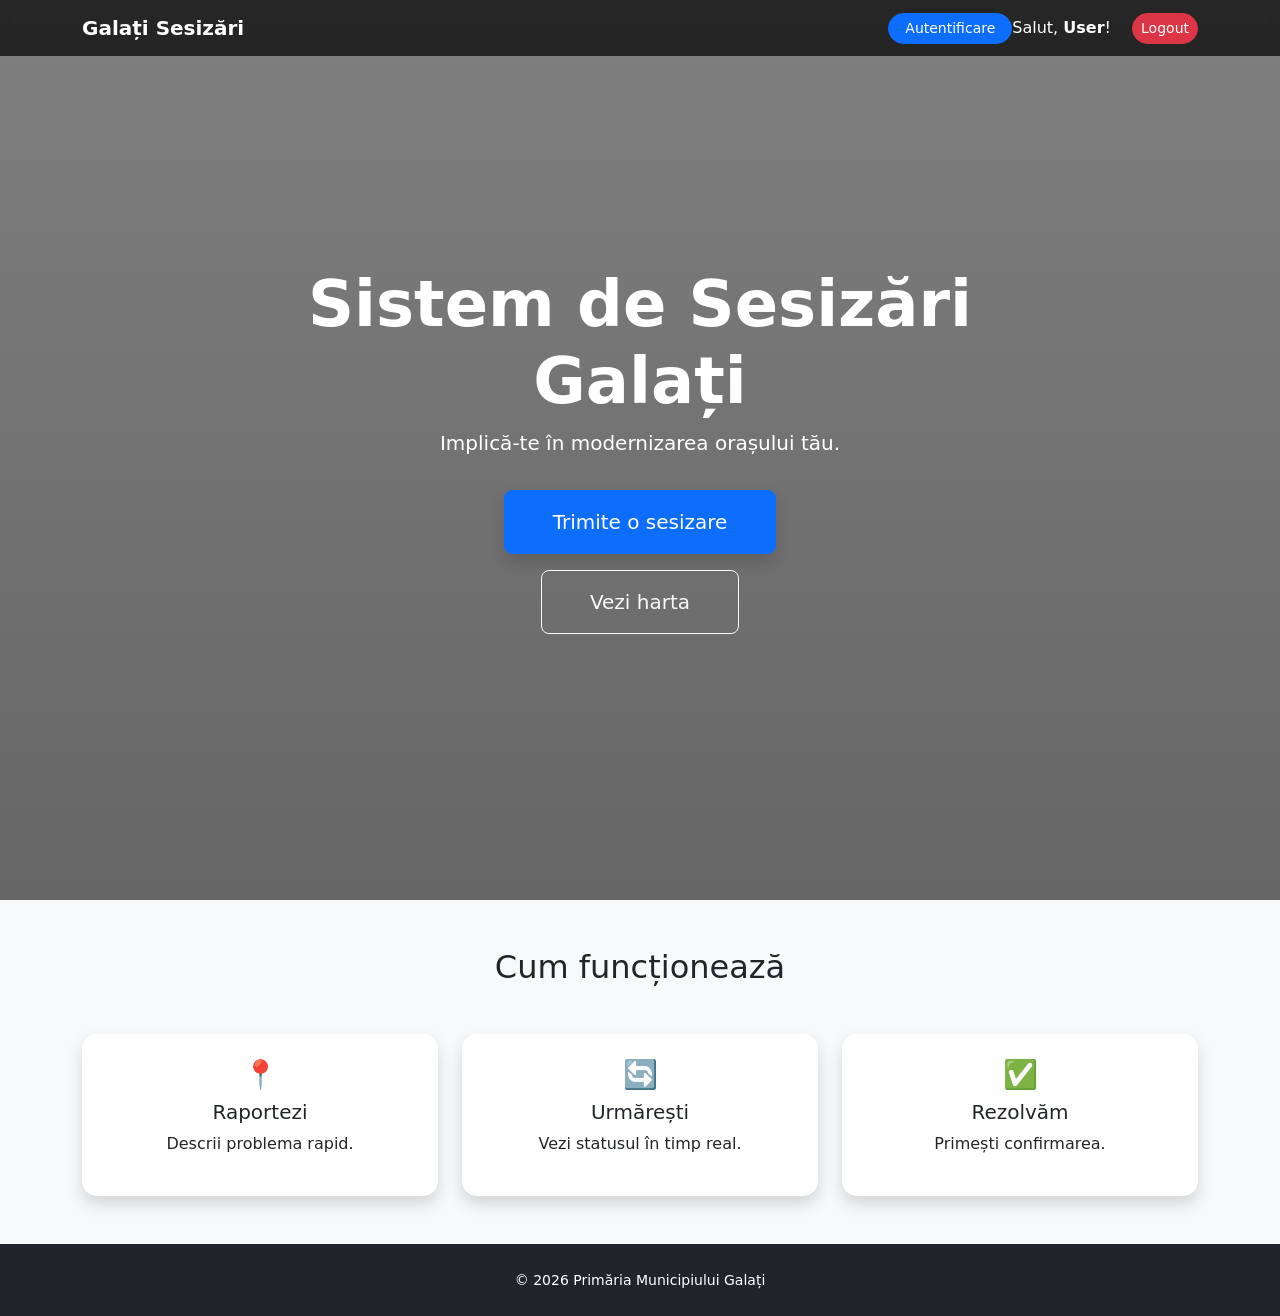
==== src/main/resources/templates/index.html @ 417d04a7 "miauergwrgw" ====
<!DOCTYPE html>
<html lang="ro" xmlns:th="http://www.thymeleaf.org">
<head>
    <meta charset="UTF-8">
    <meta name="viewport" content="width=device-width, initial-scale=1.0">
    <title>Sistem Sesizări Galați</title>
    <link href="https://cdn.jsdelivr.net/npm/bootstrap@5.3.7/dist/css/bootstrap.min.css" rel="stylesheet">
    <link rel="stylesheet" th:href="@{/css/style.css}">
    <style>
        .hero {
            height: 100vh;
            background: linear-gradient(rgba(0,0,0,0.5), rgba(0,0,0,0.6)), url('/images/galati.jpg') no-repeat center center/cover;
            display: flex; align-items: center; justify-content: center; color: white; text-align: center;
        }
        .custom-nav { background: rgba(0, 0, 0, 0.7); backdrop-filter: blur(5px); }
        .card { border: none; border-radius: 15px; transition: 0.3s; }
        .card:hover { transform: translateY(-10px); shadow: 0 10px 20px rgba(0,0,0,0.2); }
    </style>
</head>
<body>
<nav class="navbar navbar-expand-lg navbar-dark fixed-top custom-nav">
    <div class="container">
        <a class="navbar-brand fw-bold" href="/">Galați Sesizări</a>
        <div class="d-flex align-items-center">
            <a th:if="${session.utilizatorLogat == null}" href="/login" class="btn btn-primary btn-sm rounded-pill px-3">Autentificare</a>
            <div th:if="${session.utilizatorLogat != null}">
                <span class="text-white me-3">Salut, <b th:text="${session.utilizatorLogat.prenume}">User</b>!</span>
                <a href="/logout" class="btn btn-danger btn-sm rounded-pill">Logout</a>
            </div>
        </div>
    </div>
</nav>

<section class="hero">
    <div class="container">
        <h1 class="display-3 fw-bold">Sistem de Sesizări<br>Galați</h1>
        <p class="lead">Implică-te în modernizarea orașului tău.</p>
        <a th:href="${session.utilizatorLogat != null ? '/sesizare/noua' : '/login'}" class="btn btn-primary btn-lg px-5 py-3 mt-3 shadow">Trimite o sesizare</a>
        <br>
        <a href="/harta-sesizarilor" class="btn btn-outline-light btn-lg px-5 py-3 mt-3">Vezi harta</a>
    </div>
</section>

<section class="py-5 bg-light">
    <div class="container text-center">
        <h2 class="mb-5">Cum funcționează</h2>
        <div class="row g-4">
            <div class="col-md-4"><div class="card shadow p-4 h-100"><h3>📍</h3><h5>Raportezi</h5><p>Descrii problema rapid.</p></div></div>
            <div class="col-md-4"><div class="card shadow p-4 h-100"><h3>🔄</h3><h5>Urmărești</h5><p>Vezi statusul în timp real.</p></div></div>
            <div class="col-md-4"><div class="card shadow p-4 h-100"><h3>✅</h3><h5>Rezolvăm</h5><p>Primești confirmarea.</p></div></div>
        </div>
    </div>
</section>

<footer class="bg-dark text-white text-center py-4">
    <small>© 2026 Primăria Municipiului Galați</small>
</footer>
</body>
</html>
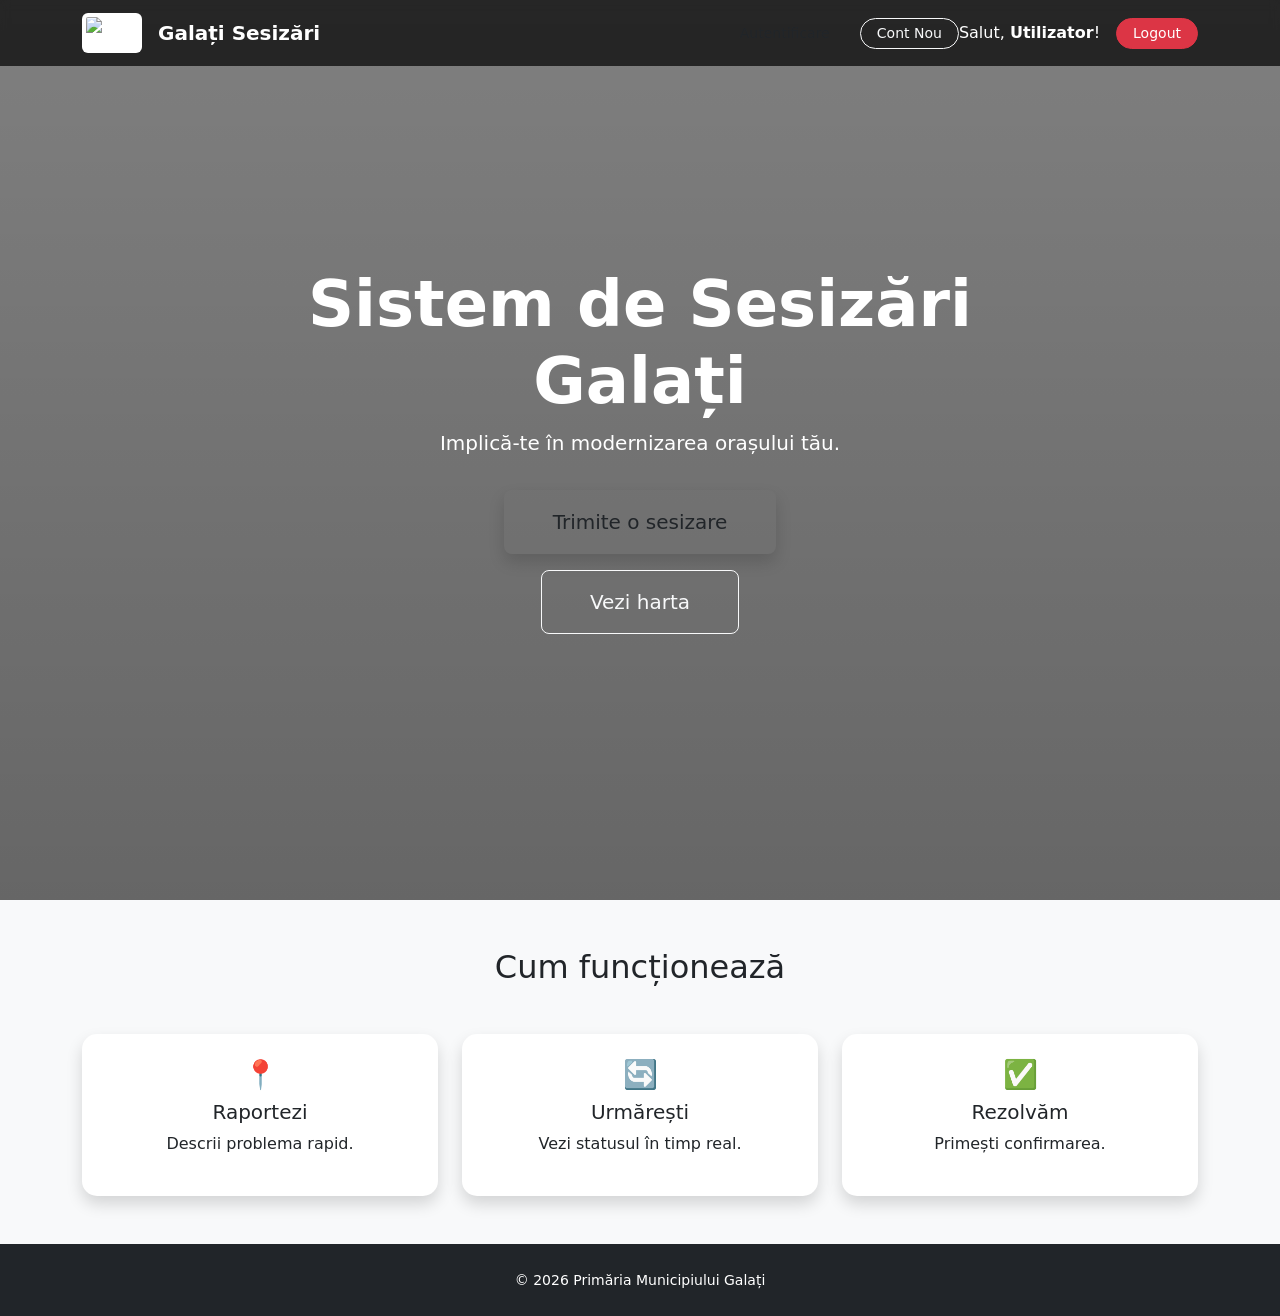
==== commit 44930cff: "miauergwrgw" ====
--- a/src/main/resources/templates/index.html
+++ b/src/main/resources/templates/index.html
@@ -20,13 +20,29 @@
 <body>
 <nav class="navbar navbar-expand-lg navbar-dark fixed-top custom-nav">
     <div class="container">
-        <a class="navbar-brand fw-bold" href="/">Galați Sesizări</a>
-        <div class="d-flex align-items-center">
-            <a th:if="${session.utilizatorLogat == null}" href="/login" class="btn btn-primary btn-sm rounded-pill px-3">Autentificare</a>
-            <div th:if="${session.utilizatorLogat != null}">
-                <span class="text-white me-3">Salut, <b th:text="${session.utilizatorLogat.prenume}">User</b>!</span>
-                <a href="/logout" class="btn btn-danger btn-sm rounded-pill">Logout</a>
+        <a class="navbar-brand fw-bold d-flex align-items-center" href="/">
+            <img th:src="@{/images/logo-gl.png}"
+                 alt="Logo"
+                 width="60"
+                 height="40"
+                 class="d-inline-block align-top me-3 bg-white p-1 rounded">
+            Galați Sesizări
+        </a>
+        <div class="ms-auto d-flex align-items-center">
+
+            <div th:if="${session.utilizatorLogat == null}">
+                <a href="/login" class="btn submit-btn btn-sm rounded-pill px-3">Autentificare</a>
+                <a href="/register" class="btn btn-outline-light btn-sm rounded-pill px-3 ms-2">Cont Nou</a>
             </div>
+            <div th:if="${session.utilizatorLogat != null}" class="d-flex align-items-center">
+                <span class="text-white me-3">
+                    Salut, <b th:text="${session.utilizatorLogat.prenume}">Utilizator</b>!
+                </span>
+
+                <a href="/logout" class="btn btn-danger btn-sm rounded-pill px-3">Logout</a>
+            </div>
+
+            <div class="d-flex align-items-center">
         </div>
     </div>
 </nav>
@@ -35,7 +51,7 @@
     <div class="container">
         <h1 class="display-3 fw-bold">Sistem de Sesizări<br>Galați</h1>
         <p class="lead">Implică-te în modernizarea orașului tău.</p>
-        <a th:href="${session.utilizatorLogat != null ? '/sesizare/noua' : '/login'}" class="btn btn-primary btn-lg px-5 py-3 mt-3 shadow">Trimite o sesizare</a>
+        <a th:href="${session.utilizatorLogat != null ? '/sesizare/noua' : '/login'}" class="btn submit-btn btn-lg px-5 py-3 mt-3 shadow">Trimite o sesizare</a>
         <br>
         <a href="/harta-sesizarilor" class="btn btn-outline-light btn-lg px-5 py-3 mt-3">Vezi harta</a>
     </div>
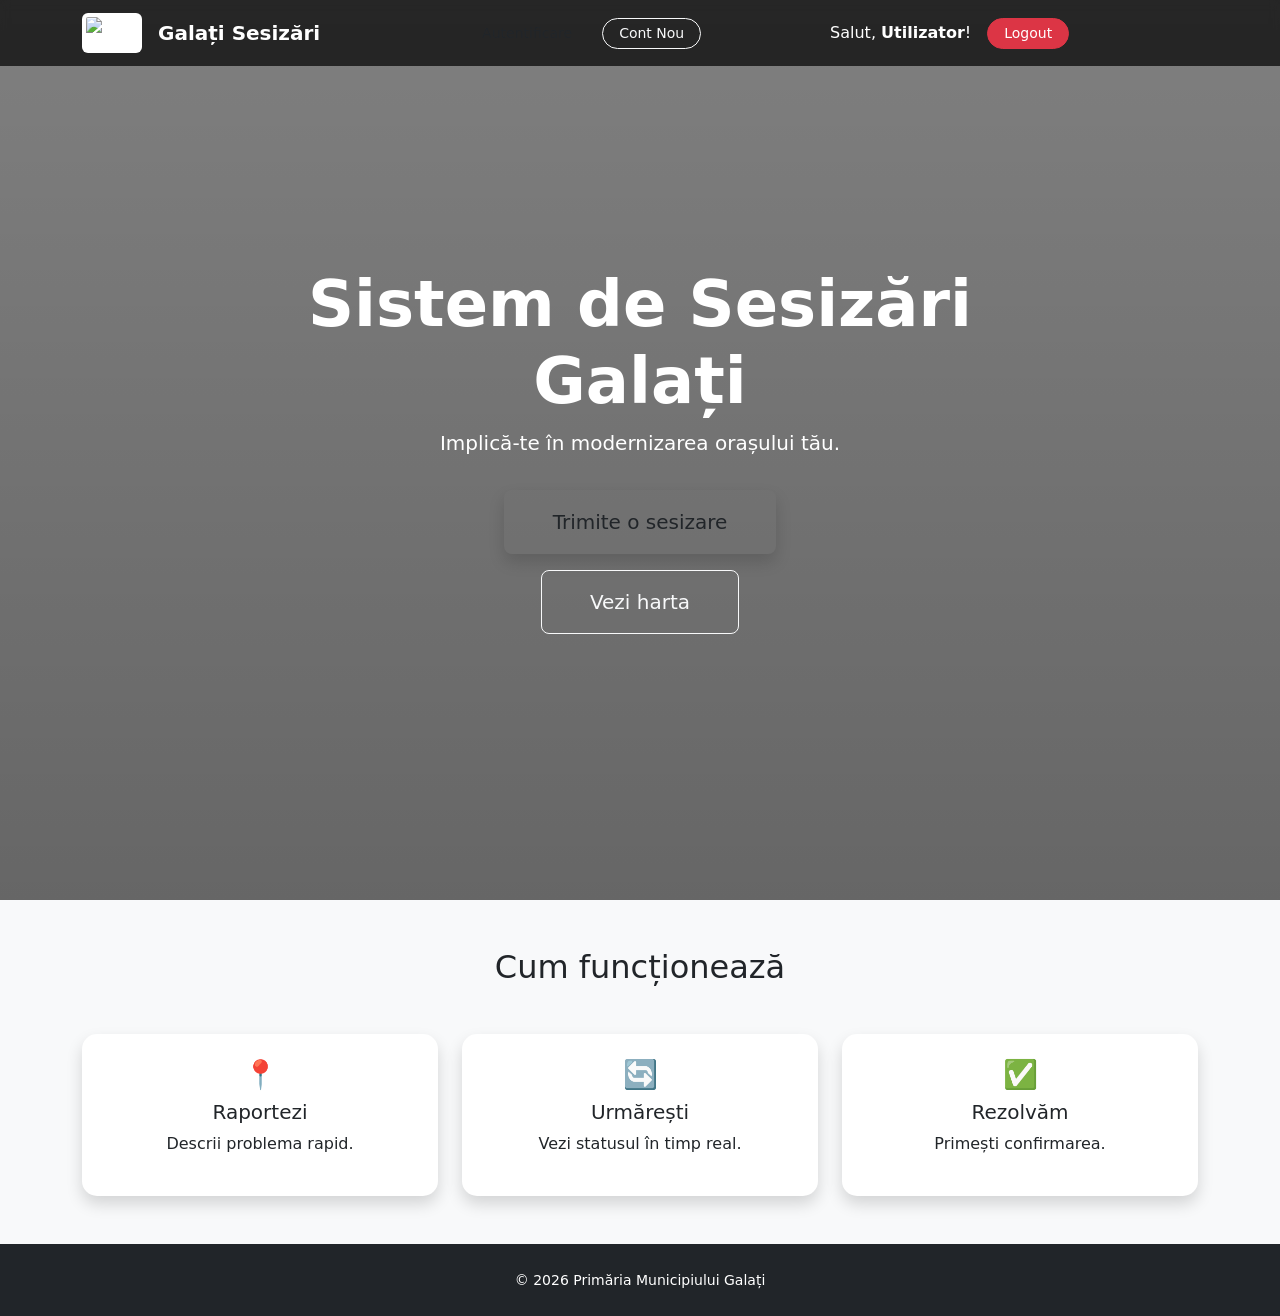
==== commit 9bce97ed: "miauergwrgw" ====
--- a/src/main/resources/templates/index.html
+++ b/src/main/resources/templates/index.html
@@ -28,21 +28,20 @@
                  class="d-inline-block align-top me-3 bg-white p-1 rounded">
             Galați Sesizări
         </a>
-        <div class="ms-auto d-flex align-items-center">
+        <div th:if="${session.utilizatorLogat == null}">
+            <a href="/login" class="btn submit-btn btn-sm rounded-pill px-3">Autentificare</a>
+            <a href="/register" class="btn btn-outline-light btn-sm rounded-pill px-3 ms-2">Cont Nou</a>
+        </div>
 
-            <div th:if="${session.utilizatorLogat == null}">
-                <a href="/login" class="btn submit-btn btn-sm rounded-pill px-3">Autentificare</a>
-                <a href="/register" class="btn btn-outline-light btn-sm rounded-pill px-3 ms-2">Cont Nou</a>
-            </div>
-            <div th:if="${session.utilizatorLogat != null}" class="d-flex align-items-center">
+        <div th:if="${session.utilizatorLogat != null}" class="d-flex align-items-center">
                 <span class="text-white me-3">
                     Salut, <b th:text="${session.utilizatorLogat.prenume}">Utilizator</b>!
                 </span>
 
-                <a href="/logout" class="btn btn-danger btn-sm rounded-pill px-3">Logout</a>
-            </div>
+            <a href="/logout" class="btn btn-danger btn-sm rounded-pill px-3">Logout</a>
+        </div>
 
-            <div class="d-flex align-items-center">
+        <div class="d-flex align-items-center">
         </div>
     </div>
 </nav>
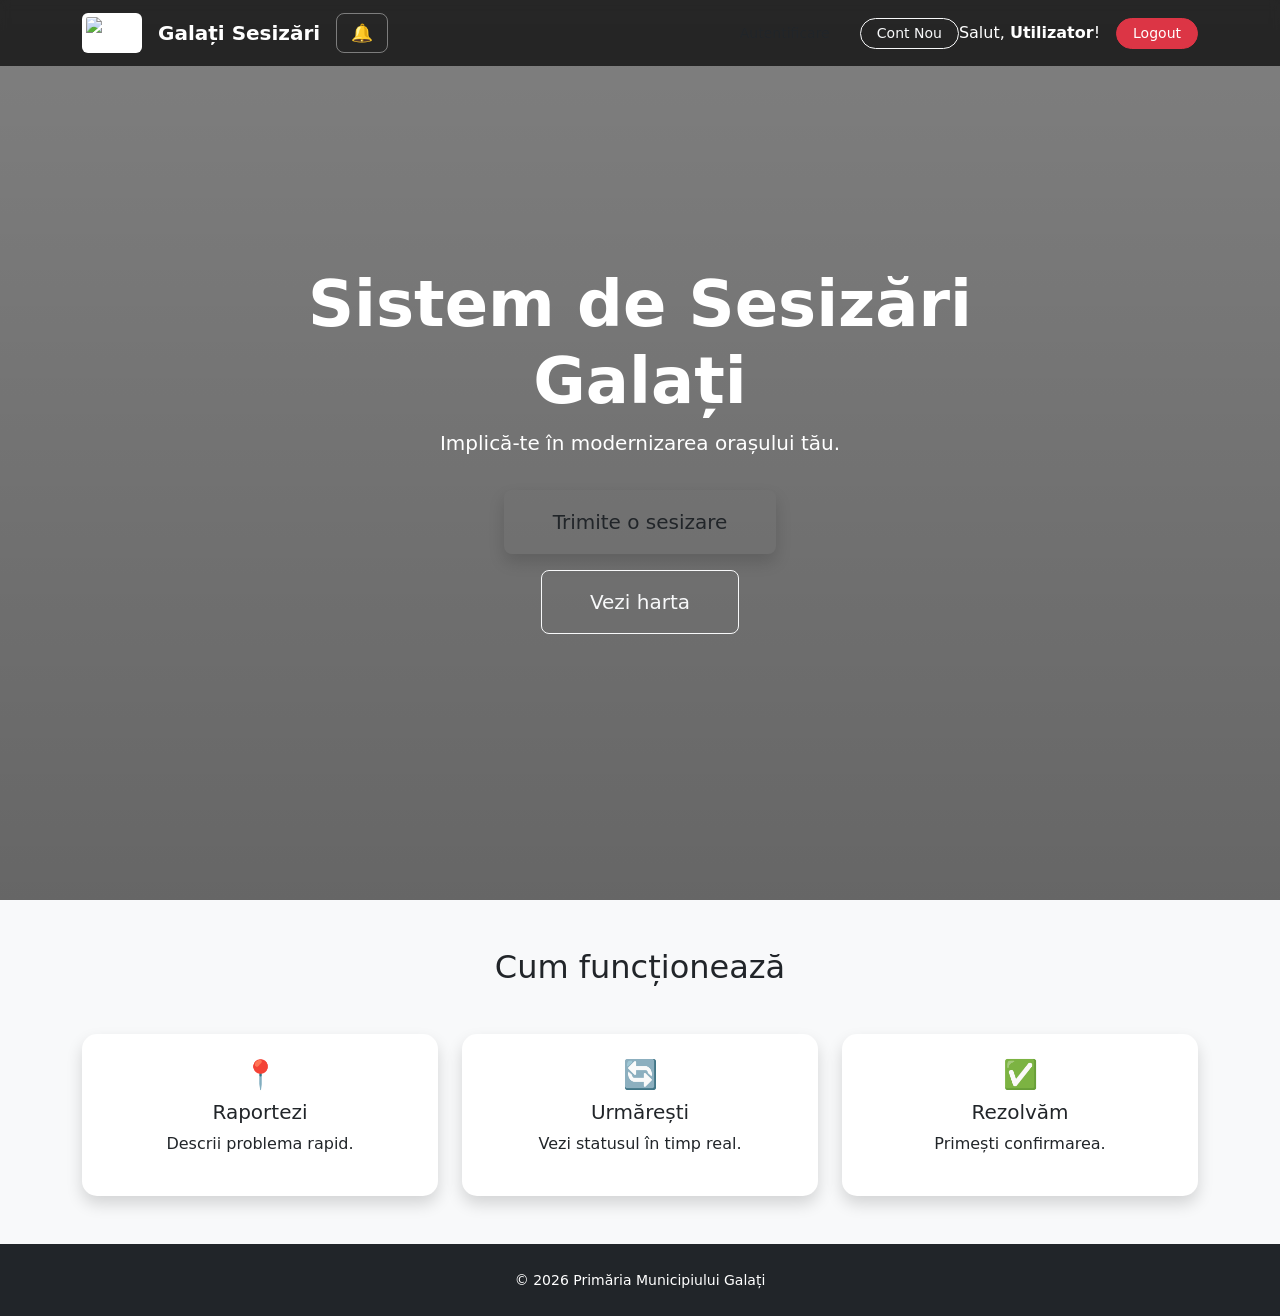
==== commit 2e0f3f83: "miauergwrgw" ====
--- a/src/main/resources/templates/index.html
+++ b/src/main/resources/templates/index.html
@@ -28,20 +28,72 @@
                  class="d-inline-block align-top me-3 bg-white p-1 rounded">
             Galați Sesizări
         </a>
-        <div th:if="${session.utilizatorLogat == null}">
-            <a href="/login" class="btn submit-btn btn-sm rounded-pill px-3">Autentificare</a>
-            <a href="/register" class="btn btn-outline-light btn-sm rounded-pill px-3 ms-2">Cont Nou</a>
+
+        <!-- Clopoțel notificări -->
+        <div style="position: relative; display: inline-block;">
+            <button onclick="toggleNotificari()" style="
+        background: transparent;
+        border: 1px solid rgba(255,255,255,0.4);
+        color: white;
+        border-radius: 8px;
+        padding: 6px 14px;
+        cursor: pointer;
+        font-size: 1.1rem;
+    ">
+                🔔 <span id="badgeNotif" style="
+            display: none;
+            background: #d9534f;
+            color: white;
+            border-radius: 50%;
+            font-size: 0.7rem;
+            padding: 2px 6px;
+            font-weight: bold;
+        ">0</span>
+            </button>
+
+            <div id="dropdownNotif" style="
+        display: none;
+        position: absolute;
+        right: 0;
+        top: 45px;
+        width: 320px;
+        background: white;
+        border-radius: 12px;
+        box-shadow: 0 8px 24px rgba(0,0,0,0.15);
+        z-index: 999;
+        overflow: hidden;
+    ">
+                <div style="padding: 14px 16px; border-bottom: 1px solid #eee; font-weight: 600; color: #4a4033;">
+                    🔔 Notificările mele
+                </div>
+                <div id="listaNotif" style="max-height: 300px; overflow-y: auto;">
+                    <div style="padding: 16px; color: #aaa; text-align: center;">Se încarcă...</div>
+                </div>
+                <div style="padding: 10px 16px; border-top: 1px solid #eee; text-align: center;">
+                    <button onclick="citesteToate()" style="
+                background: transparent;
+                border: none;
+                color: #5a4e3c;
+                cursor: pointer;
+                font-size: 0.85rem;
+            ">✓ Marchează toate ca citite</button>
+                </div>
+            </div>
         </div>
+        <div class="ms-auto d-flex align-items-center">
 
-        <div th:if="${session.utilizatorLogat != null}" class="d-flex align-items-center">
+            <div th:if="${session.utilizatorLogat == null}">
+                <a href="/login" class="btn submit-btn btn-sm rounded-pill px-3">Autentificare</a>
+                <a href="/register" class="btn btn-outline-light btn-sm rounded-pill px-3 ms-2">Cont Nou</a>
+            </div>
+
+            <div th:if="${session.utilizatorLogat != null}" class="d-flex align-items-center">
                 <span class="text-white me-3">
                     Salut, <b th:text="${session.utilizatorLogat.prenume}">Utilizator</b>!
                 </span>
+                <a href="/logout" class="btn btn-danger btn-sm rounded-pill px-3">Logout</a>
+            </div>
 
-            <a href="/logout" class="btn btn-danger btn-sm rounded-pill px-3">Logout</a>
-        </div>
-
-        <div class="d-flex align-items-center">
         </div>
     </div>
 </nav>
@@ -70,5 +122,64 @@
 <footer class="bg-dark text-white text-center py-4">
     <small>© 2026 Primăria Municipiului Galați</small>
 </footer>
+<script>
+    // Verifică notificările la fiecare 30 secunde
+    async function verificaNotificari() {
+        try {
+            const r = await fetch('/api/notificari/numar');
+            if (!r.ok) return;
+            const numar = await r.json();
+            const badge = document.getElementById('badgeNotif');
+            if (numar > 0) {
+                badge.style.display = 'inline';
+                badge.textContent = numar;
+            } else {
+                badge.style.display = 'none';
+            }
+        } catch (e) {}
+    }
+
+    async function toggleNotificari() {
+        const dropdown = document.getElementById('dropdownNotif');
+        const esteAscuns = dropdown.style.display === 'none';
+
+        if (esteAscuns) {
+            dropdown.style.display = 'block';
+            // Incarca notificarile
+            try {
+                const r = await fetch('/api/notificari/toate');
+                const lista = await r.json();
+                const container = document.getElementById('listaNotif');
+
+                if (lista.length === 0) {
+                    container.innerHTML = '<div style="padding:16px; color:#aaa; text-align:center;">Nicio notificare</div>';
+                } else {
+                    container.innerHTML = lista.map(n => `
+                    <div style="
+                        padding: 12px 16px;
+                        border-bottom: 1px solid #f5f5f5;
+                        background: ${n.isRead ? 'white' : '#fff8f0'};
+                    ">
+                        <div style="font-size: 0.88rem; color: #4a4033;">${n.mesaj}</div>
+                        <div style="font-size: 0.75rem; color: #aaa; margin-top: 4px;">📅 ${n.dataNotificarii}</div>
+                    </div>
+                `).join('');
+                }
+            } catch (e) {}
+        } else {
+            dropdown.style.display = 'none';
+        }
+    }
+
+    async function citesteToate() {
+        await fetch('/api/notificari/citesteToate', { method: 'POST' });
+        document.getElementById('badgeNotif').style.display = 'none';
+        document.getElementById('dropdownNotif').style.display = 'none';
+    }
+
+    // Verifică la încărcare și apoi la fiecare 30s
+    verificaNotificari();
+    setInterval(verificaNotificari, 30000);
+</script>
 </body>
 </html>
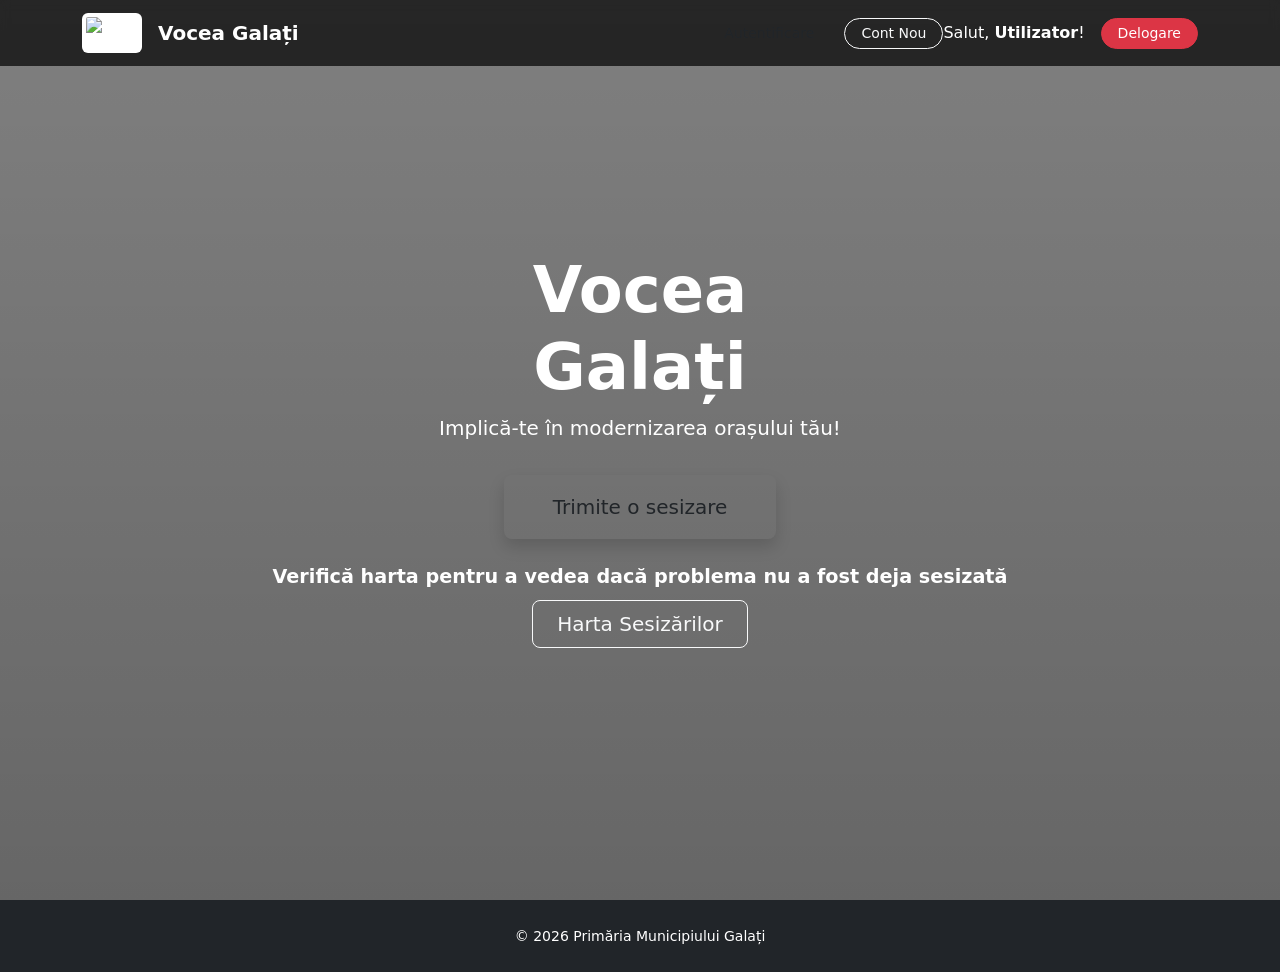
==== commit 5e07d75c: "fix: pagina de home, login si register" ====
--- a/src/main/resources/templates/index.html
+++ b/src/main/resources/templates/index.html
@@ -4,8 +4,23 @@
     <meta charset="UTF-8">
     <meta name="viewport" content="width=device-width, initial-scale=1.0">
     <title>Sistem Sesizări Galați</title>
+
+    <head>
+        <link rel="preconnect" href="https://fonts.googleapis.com">
+        <link rel="preconnect" href="https://fonts.gstatic.com" crossorigin>
+        <link href="https://fonts.googleapis.com/css2?family=Inter:wght@400;500&family=Roboto+Slab:wght@400;700;800&display=swap" rel="stylesheet">
+
+        <link href="https://cdn.jsdelivr.net/npm/bootstrap@5.3.7/dist/css/bootstrap.min.css" rel="stylesheet">
+
+        <link rel="stylesheet" th:href="@{/css/style.css}">
+    </head>
+
     <link href="https://cdn.jsdelivr.net/npm/bootstrap@5.3.7/dist/css/bootstrap.min.css" rel="stylesheet">
     <link rel="stylesheet" th:href="@{/css/style.css}">
+    <link rel="stylesheet" th:href="@{/css/accesibility.css}">
+
+
+
     <style>
         .hero {
             height: 100vh;
@@ -14,76 +29,29 @@
         }
         .custom-nav { background: rgba(0, 0, 0, 0.7); backdrop-filter: blur(5px); }
         .card { border: none; border-radius: 15px; transition: 0.3s; }
-        .card:hover { transform: translateY(-10px); shadow: 0 10px 20px rgba(0,0,0,0.2); }
+
+        /* 2. CORECTAT 'shadow' în 'box-shadow' */
+        .card:hover { transform: translateY(-10px); box-shadow: 0 10px 20px rgba(0,0,0,0.2); }
     </style>
 </head>
 <body>
+
+<div th:replace="~{accesibilitate :: buton-accesibilitate}"></div>
+
 <nav class="navbar navbar-expand-lg navbar-dark fixed-top custom-nav">
     <div class="container">
-        <a class="navbar-brand fw-bold d-flex align-items-center" href="/">
+        <a class="navbar-brand fw-bold d-flex align-items-center brand-container" href="/">
             <img th:src="@{/images/logo-gl.png}"
                  alt="Logo"
                  width="60"
                  height="40"
                  class="d-inline-block align-top me-3 bg-white p-1 rounded">
-            Galați Sesizări
+            Vocea Galați
         </a>
-
-        <!-- Clopoțel notificări -->
-        <div style="position: relative; display: inline-block;">
-            <button onclick="toggleNotificari()" style="
-        background: transparent;
-        border: 1px solid rgba(255,255,255,0.4);
-        color: white;
-        border-radius: 8px;
-        padding: 6px 14px;
-        cursor: pointer;
-        font-size: 1.1rem;
-    ">
-                🔔 <span id="badgeNotif" style="
-            display: none;
-            background: #d9534f;
-            color: white;
-            border-radius: 50%;
-            font-size: 0.7rem;
-            padding: 2px 6px;
-            font-weight: bold;
-        ">0</span>
-            </button>
-
-            <div id="dropdownNotif" style="
-        display: none;
-        position: absolute;
-        right: 0;
-        top: 45px;
-        width: 320px;
-        background: white;
-        border-radius: 12px;
-        box-shadow: 0 8px 24px rgba(0,0,0,0.15);
-        z-index: 999;
-        overflow: hidden;
-    ">
-                <div style="padding: 14px 16px; border-bottom: 1px solid #eee; font-weight: 600; color: #4a4033;">
-                    🔔 Notificările mele
-                </div>
-                <div id="listaNotif" style="max-height: 300px; overflow-y: auto;">
-                    <div style="padding: 16px; color: #aaa; text-align: center;">Se încarcă...</div>
-                </div>
-                <div style="padding: 10px 16px; border-top: 1px solid #eee; text-align: center;">
-                    <button onclick="citesteToate()" style="
-                background: transparent;
-                border: none;
-                color: #5a4e3c;
-                cursor: pointer;
-                font-size: 0.85rem;
-            ">✓ Marchează toate ca citite</button>
-                </div>
-            </div>
-        </div>
         <div class="ms-auto d-flex align-items-center">
 
             <div th:if="${session.utilizatorLogat == null}">
-                <a href="/login" class="btn submit-btn btn-sm rounded-pill px-3">Autentificare</a>
+                <a href="/login" class="btn submit-btn btn-sm rounded-pill px-3 ms-2">Autentificare</a>
                 <a href="/register" class="btn btn-outline-light btn-sm rounded-pill px-3 ms-2">Cont Nou</a>
             </div>
 
@@ -91,7 +59,7 @@
                 <span class="text-white me-3">
                     Salut, <b th:text="${session.utilizatorLogat.prenume}">Utilizator</b>!
                 </span>
-                <a href="/logout" class="btn btn-danger btn-sm rounded-pill px-3">Logout</a>
+                <a href="/logout" class="btn btn-danger btn-sm rounded-pill px-3">Delogare</a>
             </div>
 
         </div>
@@ -100,21 +68,17 @@
 
 <section class="hero">
     <div class="container">
-        <h1 class="display-3 fw-bold">Sistem de Sesizări<br>Galați</h1>
-        <p class="lead">Implică-te în modernizarea orașului tău.</p>
-        <a th:href="${session.utilizatorLogat != null ? '/sesizare/noua' : '/login'}" class="btn submit-btn btn-lg px-5 py-3 mt-3 shadow">Trimite o sesizare</a>
-        <br>
-        <a href="/harta-sesizarilor" class="btn btn-outline-light btn-lg px-5 py-3 mt-3">Vezi harta</a>
-    </div>
-</section>
+        <h1 class="display-3 fw-bold">Vocea<br>Galați</h1>
+        <p class="lead">Implică-te în modernizarea orașului tău!</p>
 
-<section class="py-5 bg-light">
-    <div class="container text-center">
-        <h2 class="mb-5">Cum funcționează</h2>
-        <div class="row g-4">
-            <div class="col-md-4"><div class="card shadow p-4 h-100"><h3>📍</h3><h5>Raportezi</h5><p>Descrii problema rapid.</p></div></div>
-            <div class="col-md-4"><div class="card shadow p-4 h-100"><h3>🔄</h3><h5>Urmărești</h5><p>Vezi statusul în timp real.</p></div></div>
-            <div class="col-md-4"><div class="card shadow p-4 h-100"><h3>✅</h3><h5>Rezolvăm</h5><p>Primești confirmarea.</p></div></div>
+        <a th:href="${session.utilizatorLogat != null ? '/sesizare/noua' : '/login'}"
+           class="btn submit-btn btn-lg px-5 py-3 mt-3 shadow">Trimite o sesizare</a>
+
+        <div class="mt-4">
+            <p class="text-white fw-bold mb-2" style="font-size: 1.2rem;">
+                Verifică harta pentru a vedea dacă problema nu a fost deja sesizată
+            </p>
+            <a href="/harta-sesizarilor" class="btn btn-outline-light btn-lg px-4 py-2">Harta Sesizărilor</a>
         </div>
     </div>
 </section>
@@ -122,64 +86,7 @@
 <footer class="bg-dark text-white text-center py-4">
     <small>© 2026 Primăria Municipiului Galați</small>
 </footer>
-<script>
-    // Verifică notificările la fiecare 30 secunde
-    async function verificaNotificari() {
-        try {
-            const r = await fetch('/api/notificari/numar');
-            if (!r.ok) return;
-            const numar = await r.json();
-            const badge = document.getElementById('badgeNotif');
-            if (numar > 0) {
-                badge.style.display = 'inline';
-                badge.textContent = numar;
-            } else {
-                badge.style.display = 'none';
-            }
-        } catch (e) {}
-    }
 
-    async function toggleNotificari() {
-        const dropdown = document.getElementById('dropdownNotif');
-        const esteAscuns = dropdown.style.display === 'none';
-
-        if (esteAscuns) {
-            dropdown.style.display = 'block';
-            // Incarca notificarile
-            try {
-                const r = await fetch('/api/notificari/toate');
-                const lista = await r.json();
-                const container = document.getElementById('listaNotif');
-
-                if (lista.length === 0) {
-                    container.innerHTML = '<div style="padding:16px; color:#aaa; text-align:center;">Nicio notificare</div>';
-                } else {
-                    container.innerHTML = lista.map(n => `
-                    <div style="
-                        padding: 12px 16px;
-                        border-bottom: 1px solid #f5f5f5;
-                        background: ${n.isRead ? 'white' : '#fff8f0'};
-                    ">
-                        <div style="font-size: 0.88rem; color: #4a4033;">${n.mesaj}</div>
-                        <div style="font-size: 0.75rem; color: #aaa; margin-top: 4px;">📅 ${n.dataNotificarii}</div>
-                    </div>
-                `).join('');
-                }
-            } catch (e) {}
-        } else {
-            dropdown.style.display = 'none';
-        }
-    }
-
-    async function citesteToate() {
-        await fetch('/api/notificari/citesteToate', { method: 'POST' });
-        document.getElementById('badgeNotif').style.display = 'none';
-        document.getElementById('dropdownNotif').style.display = 'none';
-    }
-
-    // Verifică la încărcare și apoi la fiecare 30s
-    verificaNotificari();
-    setInterval(verificaNotificari, 30000);
-</script>
+<script th:src="@{/js/accessibility.js}"></script>
 </body>
 </html>
